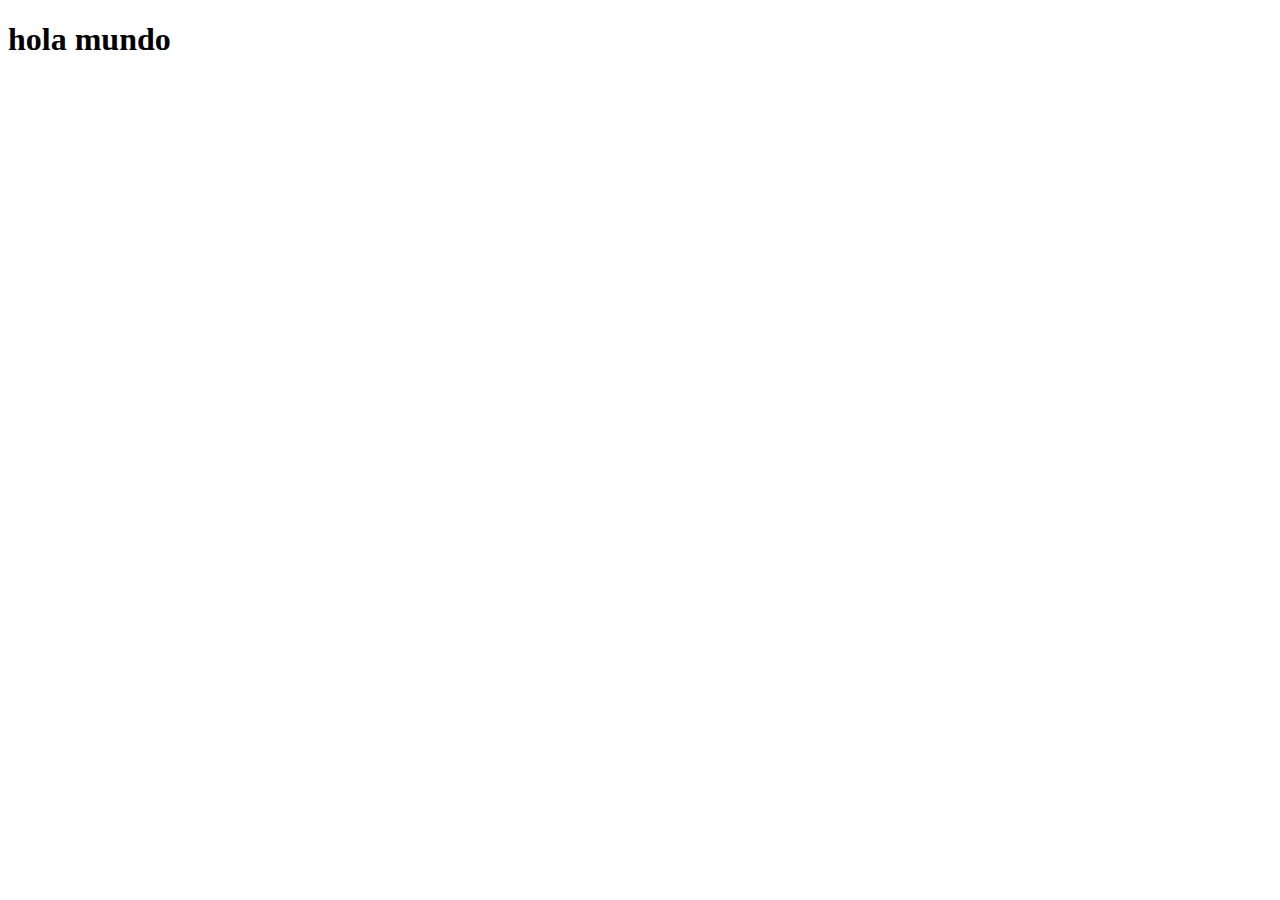
==== index.html @ 8e2de0e3 "SE AGREGA EL PROYECTO" ====
<!DOCTYPE html>
<html lang="es">
<head>
    <meta charset="UTF-8">
    <meta name="viewport" content="width=device-width, initial-scale=1.0">
    <title>Document</title>
</head>
<body>
    <h1>hola mundo</h1>
</body>
</html>
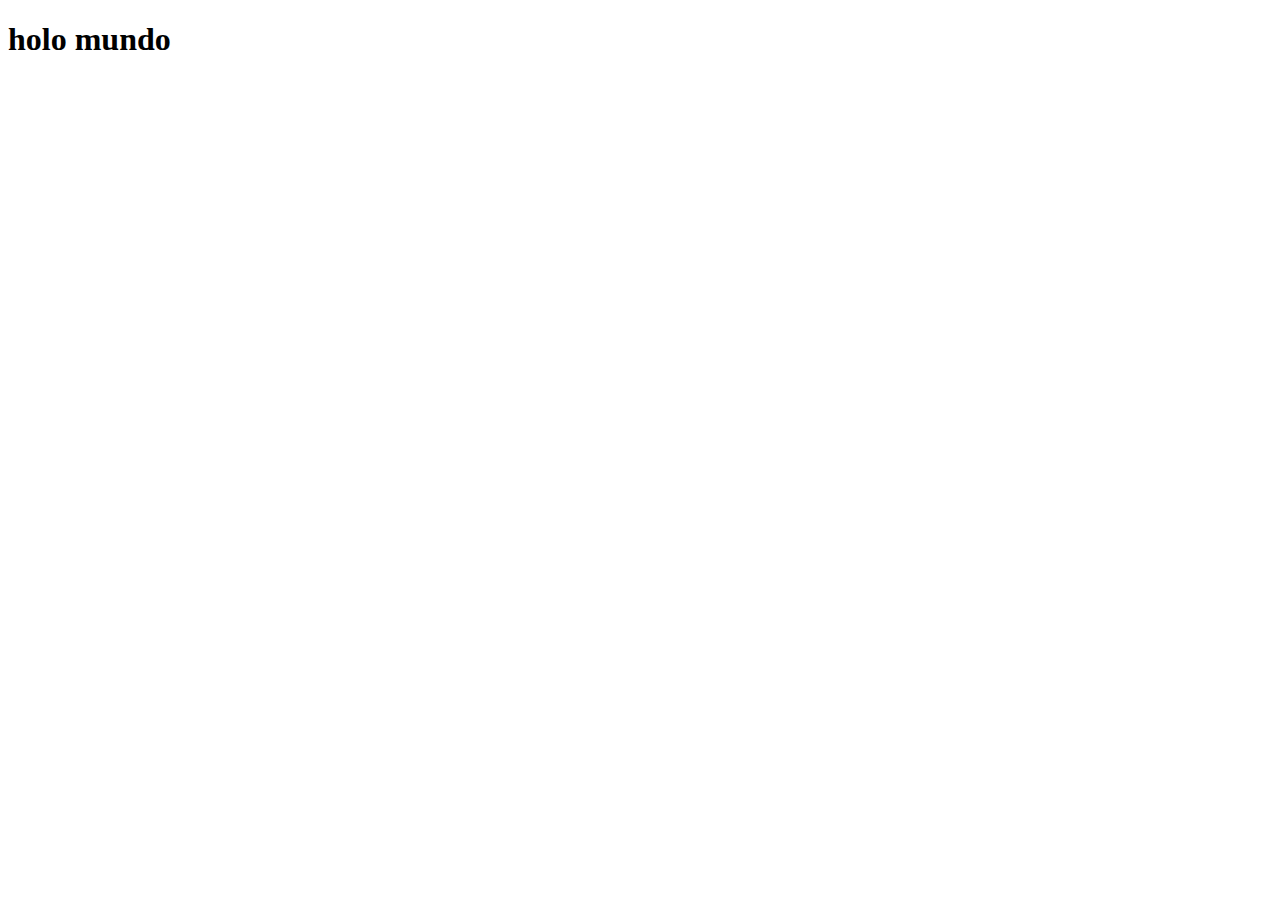
==== commit 4829546e: "cambio de prueba" ====
--- a/index.html
+++ b/index.html
@@ -6,6 +6,6 @@
     <title>Document</title>
 </head>
 <body>
-    <h1>hola mundo</h1>
+    <h1>holo mundo</h1>
 </body>
 </html>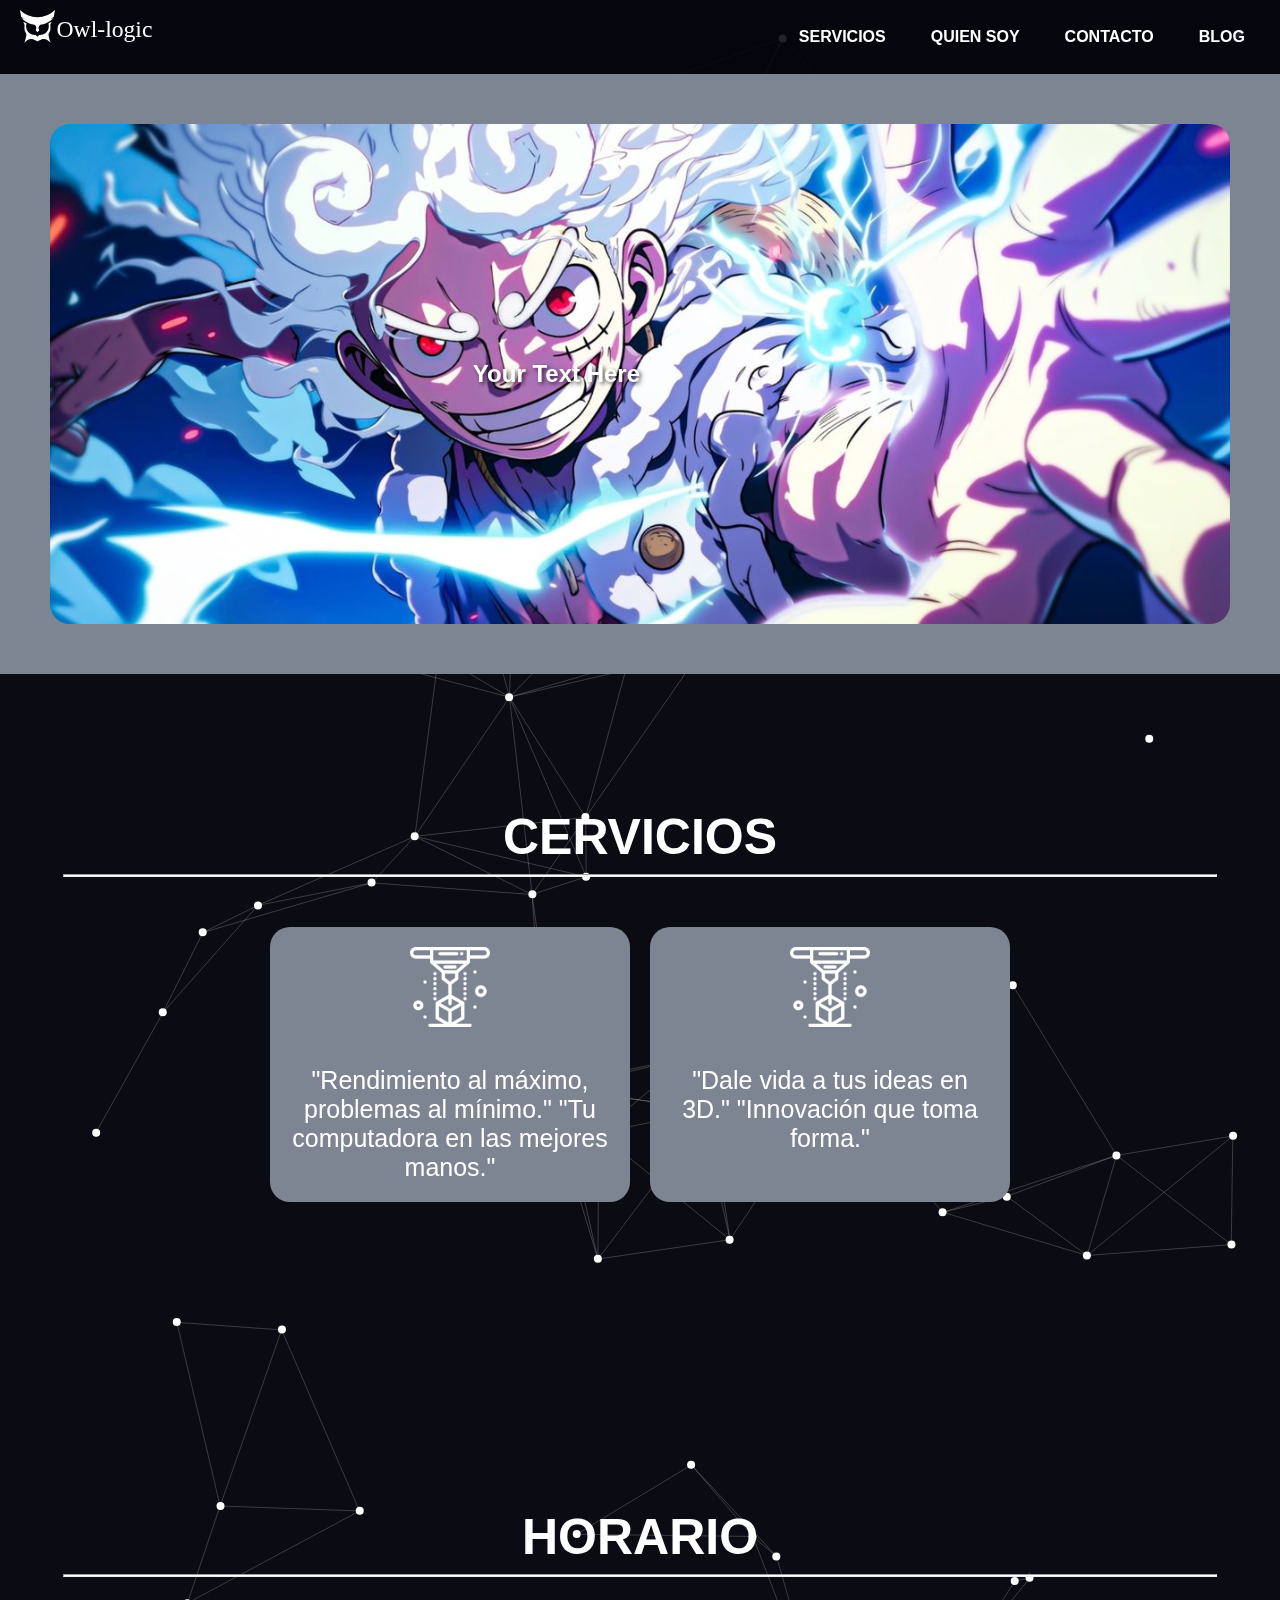
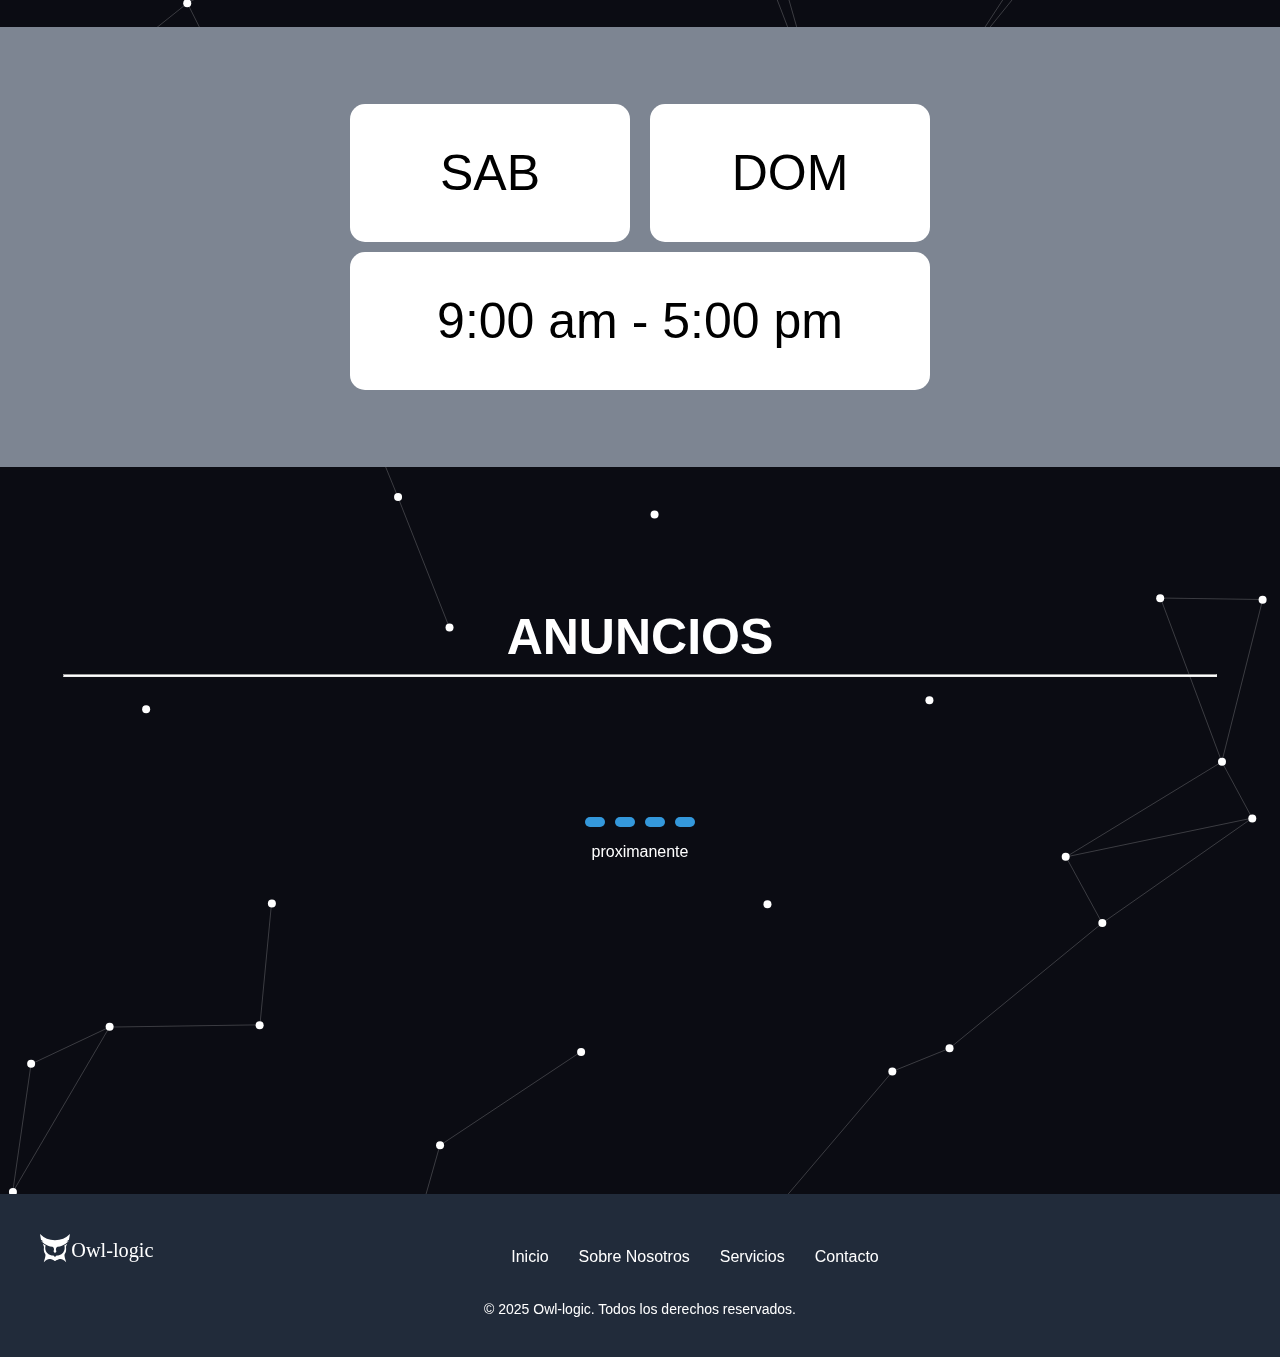
==== commit 8bc2fe55: "estructura y efecto de puntos" ====
--- a/index.html
+++ b/index.html
@@ -1,11 +1,137 @@
 <!DOCTYPE html>
 <html lang="es">
+
 <head>
     <meta charset="UTF-8">
     <meta name="viewport" content="width=device-width, initial-scale=1.0">
-    <title>Document</title>
+    <title>Documento</title>
+
+    <link rel="stylesheet" href="./styles.css">
+
+    <!--efectos de puntos---->
+
+
+    <link rel="icon" href="./img/logo/download.ico">
 </head>
+
 <body>
-    <h1>holo mundo</h1>
+    <!--efectos de puntos-->
+
+    <canvas id="canvas"></canvas>
+    <script src="bola.js"></script>
+    <script src="scrit.js"></script>
+
+    <!----------------------------------MENU----------------------------------------------------->
+    <header class="header">
+        <a href="#">
+            <div class="logo">
+                <img src="./img/logo/logo web owl-logic negro.svg" alt="Logo">
+            </div>
+        </a>
+
+        <nav class="nav">
+            <a href="#servicios">SERVICIOS</a>
+            <a href="#">QUIEN SOY</a>
+            <a href="#contacto">CONTACTO</a>
+            <a href="#contacto">BLOG</a>
+        </nav>
+    </header>
+    <!----------------------------------BANNER----------------------------------------------------->
+
+    <section class="banner">
+
+        <div class="banner-content">
+            <img src="./img/baner/˚⭑· ͟͟͞͞➳ ᴬⁱ ᴬʳᵗ.jpg" alt="">
+            <p>Your Text Here</p>
+        </div>
+    </section>
+    <!----------------------------------CERVICIOS----------------------------------------------------->
+    <div class="container">
+        <h1 class="sub_titulo">CERVICIOS</h1>
+        <hr>
+        <div class="contenedor_cervicos">
+
+            <div class="contenedor_card">
+                <img src="./img/elementos/t.webp" alt="Service Icon" class="icon">
+
+                <p>
+                    "Rendimiento al máximo, problemas al mínimo."
+                    "Tu computadora en las mejores manos."
+                </p>
+            </div>
+
+            <div class="contenedor_card">
+                <img src="./img/elementos/t.webp" alt="Service Icon" class="icon">
+                <p>
+                    "Dale vida a tus ideas en 3D." "Innovación que toma forma."
+                </p>
+            </div>
+
+        </div>
+
+    </div>
+    <!----------------------------------HORARIO----------------------------------------------------->
+    <div class="container">
+        <h1 class="sub_titulo">HORARIO</h1>
+        <hr>
+
+        <div class="contenedor_horario">
+
+            <div class="contenedor_dias">
+
+                <div class="days-box">
+                    <span>SAB</span>
+                </div>
+
+                <div class="days-box">
+                    <span>DOM</span>
+                </div>
+
+            </div>
+
+            <div class="contenedor_hora">
+                <span>9:00 am - 5:00 pm</span>
+            </div>
+        </div>
+    </div>
+
+    <!----------------------------------ANUNCIOS----------------------------------------------------->
+    <div class="container">
+        <h1 class="sub_titulo">ANUNCIOS</h1>
+        <hr>
+        <div class="loading-wave">
+            <div class="loading-bar"></div>
+            <div class="loading-bar"></div>
+            <div class="loading-bar"></div>
+            <div class="loading-bar"></div>
+        </div>
+        <p>proximanente</p>
+    </div>
+
+    <!----------------------------------PIE DE PAGINA----------------------------------------------------->
+    <footer class="footer">
+        <div class="footer-content">
+            <div class="footer-logo">
+                <img src="./img/logo/logo web owl-logic negro.svg" alt="Logo" class="footer-logo-img">
+            </div>
+            <div class="footer-links">
+                <a href="#">Inicio</a>
+                <a href="#">Sobre Nosotros</a>
+                <a href="#">Servicios</a>
+                <a href="#">Contacto</a>
+            </div>
+            <div class="footer-social">
+                <a href="#" class="social-icon"><i class="fab fa-facebook-f"></i></a>
+                <a href="#" class="social-icon"><i class="fab fa-twitter"></i></a>
+                <a href="#" class="social-icon"><i class="fab fa-instagram"></i></a>
+            </div>
+        </div>
+
+        <div class="footer-bottom">
+            <p>&copy; 2025 Owl-logic. Todos los derechos reservados.</p>
+        </div>
+    </footer>
+
 </body>
+
 </html>--- a/styles.css
+++ b/styles.css
@@ -0,0 +1,310 @@
+body {
+    margin: 0;
+    padding: 0;
+    font-family: Arial, sans-serif;
+    background-color: rgb(11, 12, 19);
+}
+
+
+
+hr {
+    /*    <-------   linea divisora*/
+    height: 1px;
+    /* Define el grosor de la línea */
+    background-color: #ffffff;
+    /* Cambia el color de la línea, puedes personalizarlo */
+    width: 90%;
+    /* Asegura que ocupe el 100% del ancho */
+    margin-bottom: 50px;
+}
+
+/*-----------efectos de puntos-----------------*/
+
+/* Canvas de fondo */
+canvas {
+    position: absolute;
+    top: 0;
+    left: 0;
+    width: 100%;
+    height: auto;
+    z-index: -1; /* Ajusta según necesites */
+}
+
+
+/*-----------MENU-----------------*/
+.header {
+    display: flex;
+    justify-content: space-between;
+    align-items: center;
+    background-color: #05040ee1;
+    padding: 10px 20px;
+    color: #ffffff;
+}
+
+.logo img {
+    height: 50px;
+}
+
+.nav {
+    display: flex;
+    gap: 15px;
+}
+
+.nav a {
+    text-decoration: none;
+    color: #ffffff;
+    font-weight: bold;
+    padding: 8px 15px;
+    border-radius: 5px;
+}
+
+/*-----------BANNER-----------------*/
+.banner {
+    padding: 50px;
+    height: 500px;
+    /* Ajusta la altura según sea necesario */
+    position: center;
+    /* Necesario para posicionar el texto */
+    overflow: hidden;
+    /* Asegura que el contenido no desborde */
+    background-color: #7d8592;
+}
+
+.banner-content {
+    position: relative;
+    width: 100%;
+    height: 100%;
+}
+
+.banner-content img {
+    width: 100%;
+    height: 100%;
+    object-fit: cover;
+    border-radius: 20px;
+    /* Aplica esquinas redondeadas a la imagen */
+}
+
+/*texto del baner*/
+.banner-content p {
+    position: absolute;
+    top: 50%;
+    left: 50%;
+    transform: translate(-100%, -50%);
+    /* Centra el texto */
+    color: white;
+    /* Cambia el color del texto para que sea visible */
+    font-size: 24px;
+    /* Ajusta el tamaño de la fuente */
+    font-weight: bold;
+    /* Hace que el texto sea más destacado */
+    text-shadow: 2px 2px 4px rgba(0, 0, 0, 0.7);
+    /* Agrega sombra para mejor visibilidad */
+    margin: 0;
+    /* Elimina márgenes del texto */
+    z-index: 1;
+    /* Asegura que el texto esté por encima de la imagen */
+}
+
+/*-----------CERVICIOS-----------------*/
+
+.container {
+    /* <----   contenedor general*/
+    display: flex;
+    text-align: center;
+    color: #ffffff;
+    margin-top: 100px;
+    margin-bottom: 20px;
+    width: 100%;
+    height: 600px;
+    flex-direction: column
+}
+
+.sub_titulo {
+    font-size: 50px;
+    font-weight: bold;
+    margin-bottom: 0px;
+}
+
+.contenedor_cervicos {
+    display: flex;
+    justify-content: center;
+
+    gap: 20px;
+}
+
+.contenedor_card {
+    background-color: #7d8592;
+    color: #ffffff;
+    width: 25%;
+    padding: 20px;
+    border-radius: 20px;
+    text-align: center;
+}
+
+.contenedor_card p { /*  <------  *texto de la carta*/
+    font-size: 25px;
+    margin-bottom: 0px;
+    
+}
+
+.icon {
+    width: 100%;
+    max-width: 80px;
+    margin-bottom: 10px;
+}
+
+/*-------------HORARIO---------------*/
+
+.contenedor_horario {
+    background-color: #7d8592;
+    padding: 70px;
+    display: flex;
+    flex-direction: column;
+    align-items: center;
+    gap: 10px;
+    height: 50%;
+    justify-content: center
+}
+
+.contenedor_horario span {
+    font-size: 50px;
+    flex: 1;
+    text-align: center;
+}
+
+.days-box {
+    display: flex;
+    justify-content: center;
+    align-items: center;
+    background-color: #ffffff;
+    color: #000000;
+    padding: 40px 40px;
+    /* Ajusta el espacio interno */
+    border-radius: 15px;
+    font-size: 16px;
+    min-width: 200px;
+    /* Establece un ancho mínimo opcional */
+}
+
+.contenedor_dias {
+    display: flex;
+    gap: 20px;
+}
+
+.contenedor_hora {
+    background-color: #ffffff;
+    color: #000000;
+    padding: 40px 40px;
+    /* Ajusta el espacio interno */
+    border-radius: 15px;
+    min-width: 500px;
+    /* Establece un ancho mínimo opcional */
+}
+
+/*-------------ANUNCIOS---------------*/
+/* From Uiverse.io by mrpumps31232 */
+.loading-wave {
+    height: 100px;
+    display: flex;
+    justify-content: center;
+    align-items: flex-end;
+}
+
+.loading-bar {
+    width: 20px;
+    height: 10px;
+    margin: 0 5px;
+    background-color: #3498db;
+    border-radius: 5px;
+    animation: loading-wave-animation 1s ease-in-out infinite;
+}
+
+.loading-bar:nth-child(2) {
+    animation-delay: 0.2s;
+}
+
+.loading-bar:nth-child(3) {
+    animation-delay: 0.3s;
+}
+
+.loading-bar:nth-child(4) {
+    animation-delay: 0.4s;
+}
+
+@keyframes loading-wave-animation {
+    0% {
+        height: 10px;
+    }
+
+    50% {
+        height: 50px;
+    }
+
+    100% {
+        height: 10px;
+    }
+}
+
+/*----------------------PIE DE PAGINA-----------------------*/
+/* Estilo general del pie de página */
+.footer {
+    background-color: #212b3a;
+    color: #fff;
+    padding: 40px 0;
+    font-family: 'Arial', sans-serif;
+    text-align: center;
+}
+
+.footer-content {
+    display: flex;
+    justify-content: space-between;
+    align-items: center;
+    max-width: 1200px;
+    margin: 0 auto;
+    padding: 0 20px;
+}
+
+.footer-logo img {
+    min-width: 150px;
+}
+
+.footer-links {
+    display: flex;
+    gap: 30px;
+}
+
+.footer-links a {
+    color: #fff;
+    text-decoration: none;
+    font-size: 16px;
+    transition: color 0.3s ease;
+}
+
+.footer-links a:hover {
+    color: #171924;
+}
+
+.footer-social {
+    display: flex;
+    gap: 20px;
+}
+
+.social-icon {
+    color: #fff;
+    font-size: 20px;
+    transition: color 0.3s ease;
+}
+
+.social-icon:hover {
+    color: #f39c12;
+}
+
+/* Estilo para la parte inferior del pie de página */
+.footer-bottom {
+    margin-top: 20px;
+    font-size: 14px;
+}
+
+.footer-bottom p {
+    margin: 0;
+}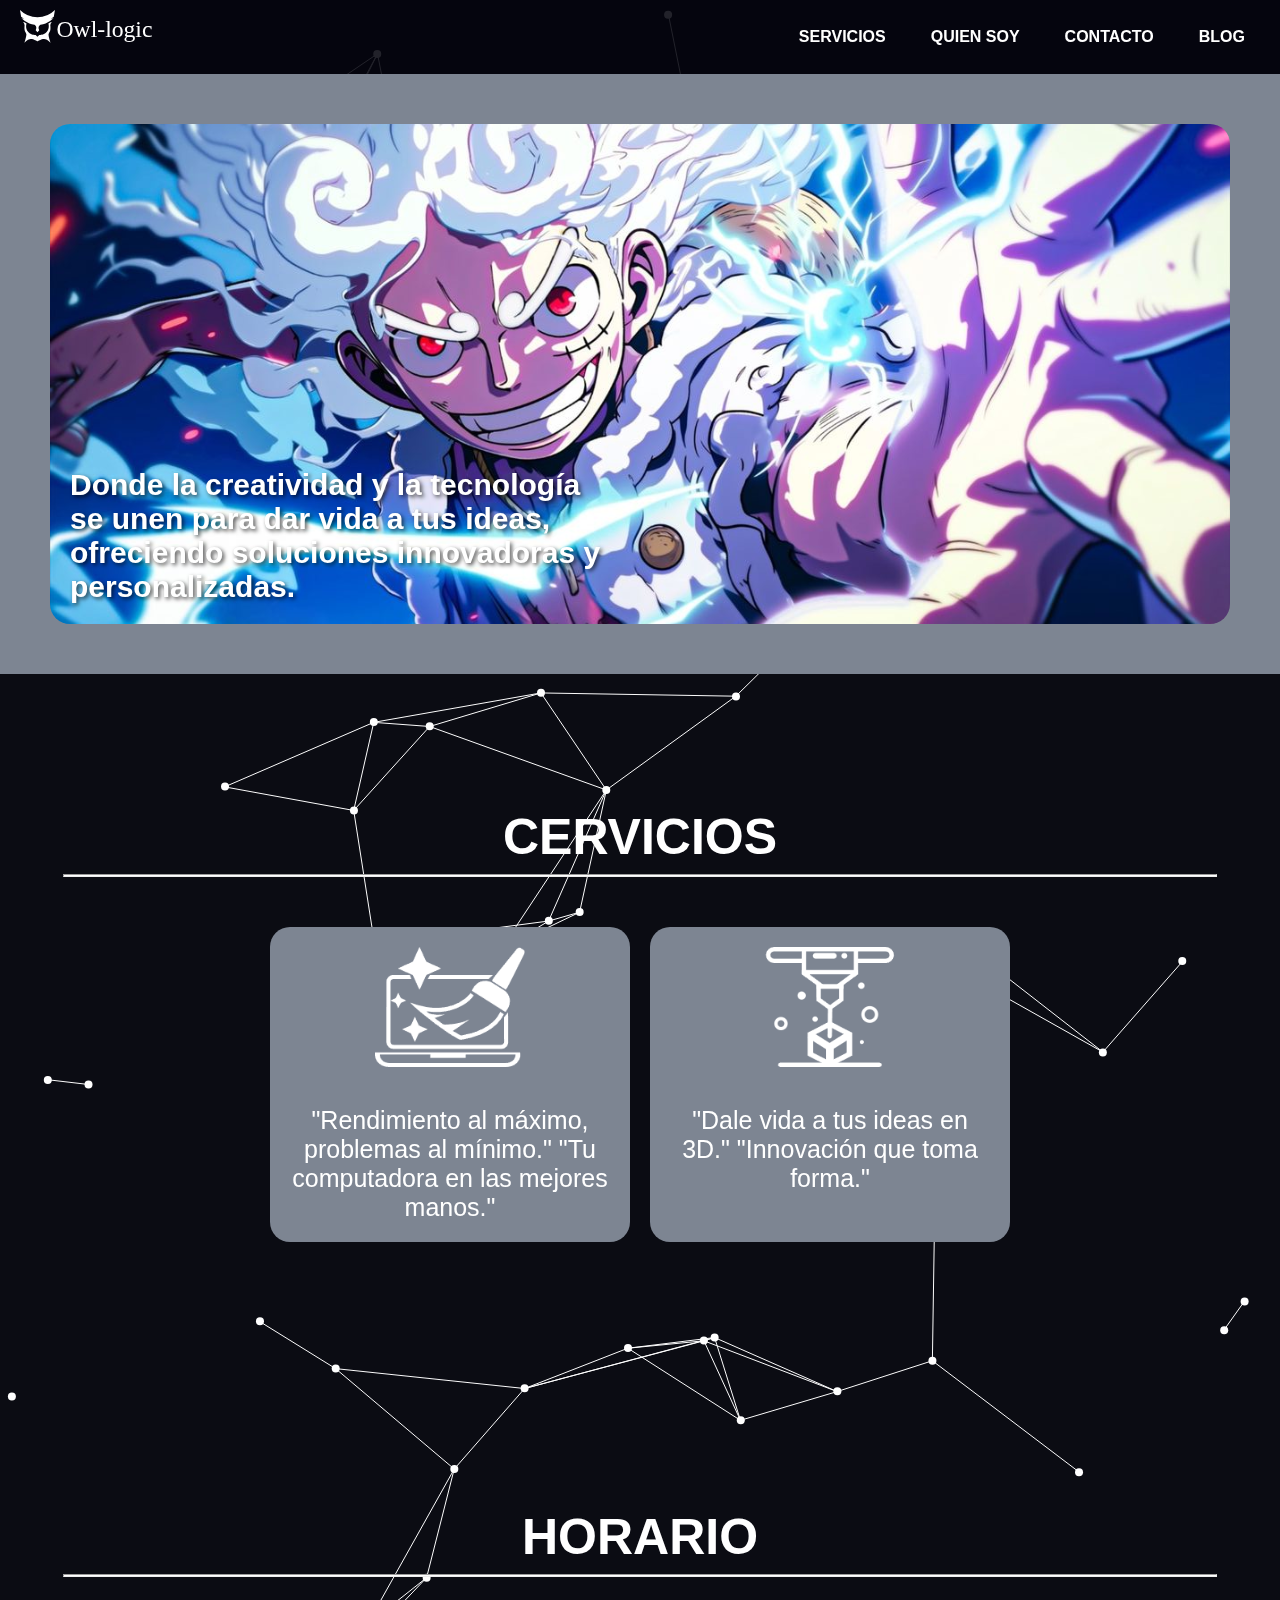
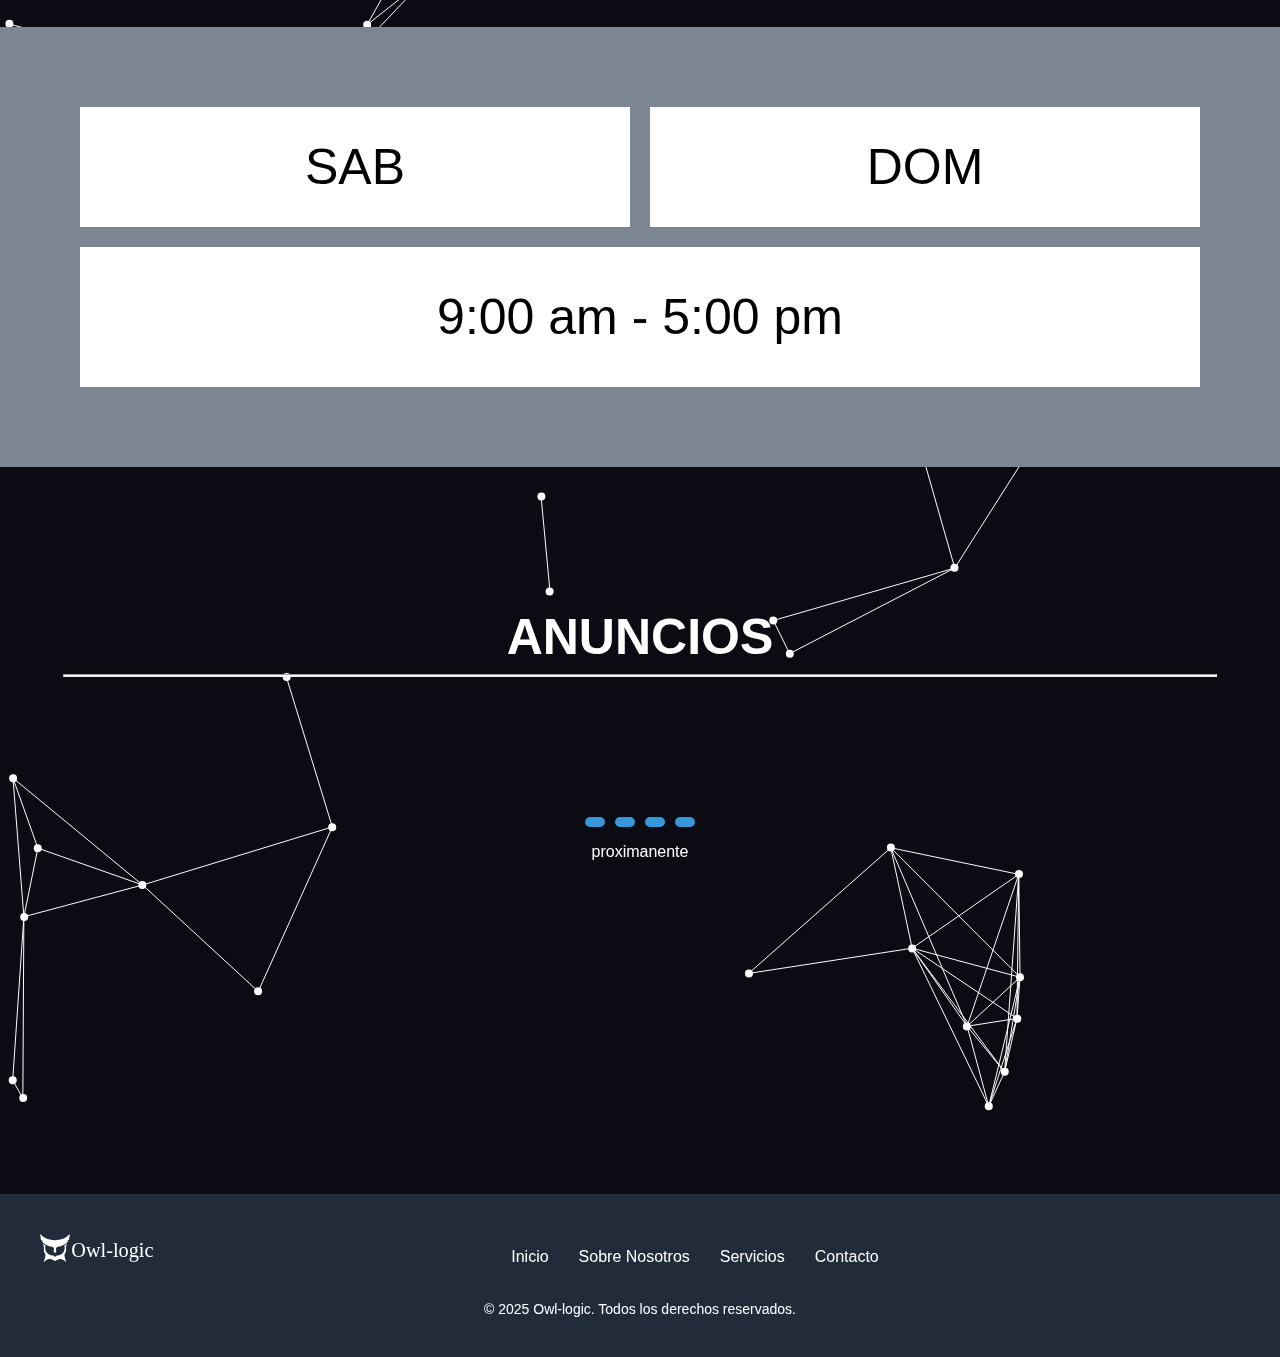
==== commit 0f161ba1: "se agrego responsive y se ajusto detalles" ====
--- a/index.html
+++ b/index.html
@@ -5,10 +5,10 @@
     <meta charset="UTF-8">
     <meta name="viewport" content="width=device-width, initial-scale=1.0">
     <title>Documento</title>
-
-    <link rel="stylesheet" href="./styles.css">
-
-    <!--efectos de puntos---->
+    <!------------------efectos------------------>
+    <link rel="stylesheet" href="./css/styles.css">
+    <link rel="stylesheet" href="./css/responsive.css">
+    
 
 
     <link rel="icon" href="./img/logo/download.ico">
@@ -18,8 +18,8 @@
     <!--efectos de puntos-->
 
     <canvas id="canvas"></canvas>
-    <script src="bola.js"></script>
-    <script src="scrit.js"></script>
+    <script src="./js/bola.js"></script>
+    <script src="./js/scrit.js"></script>
 
     <!----------------------------------MENU----------------------------------------------------->
     <header class="header">
@@ -28,21 +28,34 @@
                 <img src="./img/logo/logo web owl-logic negro.svg" alt="Logo">
             </div>
         </a>
-
+    
+        <!-- Checkbox oculto para controlar el menú -->
+        <input type="checkbox" id="menu-toggle" class="menu-toggle">
+        
+        <!-- Icono del menú hamburguesa -->
+        <label for="menu-toggle" class="menu-icon">
+            <span></span>
+            <span></span>
+            <span></span>
+        </label>
+    
+        <!-- Menú de navegación -->
         <nav class="nav">
             <a href="#servicios">SERVICIOS</a>
             <a href="#">QUIEN SOY</a>
             <a href="#contacto">CONTACTO</a>
-            <a href="#contacto">BLOG</a>
+            <a href="#blog">BLOG</a>
         </nav>
     </header>
+    
+    
     <!----------------------------------BANNER----------------------------------------------------->
 
     <section class="banner">
 
         <div class="banner-content">
             <img src="./img/baner/˚⭑· ͟͟͞͞➳ ᴬⁱ ᴬʳᵗ.jpg" alt="">
-            <p>Your Text Here</p>
+            <p>Donde la creatividad y la tecnología se unen para dar vida a tus ideas, ofreciendo soluciones innovadoras y personalizadas.</p>
         </div>
     </section>
     <!----------------------------------CERVICIOS----------------------------------------------------->
@@ -52,7 +65,7 @@
         <div class="contenedor_cervicos">
 
             <div class="contenedor_card">
-                <img src="./img/elementos/t.webp" alt="Service Icon" class="icon">
+                <img src="./img/elementos/mantenimieto de pc.webp" alt="Service Icon" class="icon">
 
                 <p>
                     "Rendimiento al máximo, problemas al mínimo."
@@ -61,7 +74,7 @@
             </div>
 
             <div class="contenedor_card">
-                <img src="./img/elementos/t.webp" alt="Service Icon" class="icon">
+                <img src="./img/elementos/imprecion 3d.webp" alt="Service Icon" class="icon">
                 <p>
                     "Dale vida a tus ideas en 3D." "Innovación que toma forma."
                 </p>
@@ -89,9 +102,10 @@
 
             </div>
 
-            <div class="contenedor_hora">
+            <div class="days-box">
                 <span>9:00 am - 5:00 pm</span>
             </div>
+
         </div>
     </div>
 
--- a/css/styles.css
+++ b/css/styles.css
@@ -0,0 +1,324 @@
+body {
+    margin: 0;
+    padding: 0;
+    font-family: Arial, sans-serif;
+    background-color: rgb(11, 12, 19);
+}
+
+
+
+hr {
+    /*    <-------   linea divisora*/
+    height: 1px;
+    /* Define el grosor de la línea */
+    background-color: #ffffff;
+    /* Cambia el color de la línea, puedes personalizarlo */
+    width: 90%;
+    /* Asegura que ocupe el 100% del ancho */
+    margin-bottom: 50px;
+}
+
+/*-----------efectos de puntos-----------------*/
+
+/* Canvas de fondo */
+canvas {
+    position: absolute;
+    top: 0;
+    left: 0;
+    width: 100%;
+    height: auto;
+    z-index: -1;
+    /* Ajusta según necesites */
+}
+
+
+/*-----------MENU-----------------*/
+.header {
+    display: flex;
+    justify-content: space-between;
+    align-items: center;
+    background-color: #05040ee1;
+    padding: 10px 20px;
+    color: #ffffff;
+    position: relative;
+}
+
+.logo img {
+    height: 50px;
+}
+
+/* Estilos del menú */
+.nav {
+    display: flex;
+    gap: 15px;
+}
+
+.nav a {
+    text-decoration: none;
+    color: #ffffff;
+    font-weight: bold;
+    padding: 8px 15px;
+    border-radius: 5px;
+}
+
+/* Ocultar el menú en pantallas pequeñas */
+.menu-toggle {
+    display: none;
+}
+
+.menu-icon {
+    display: none;
+    flex-direction: column;
+    gap: 5px;
+    cursor: pointer;
+}
+
+.menu-icon span {
+    width: 30px;
+    height: 3px;
+    background-color: #ffffff;
+    transition: transform 0.3s ease, opacity 0.3s ease;
+}
+
+/*-----------BANNER-----------------*/
+.banner {
+    padding: 50px;
+    height: 500px;
+    overflow: hidden;
+    background-color: #7d8592;
+    display: flex;
+    justify-content: center;
+    align-items: center;
+}
+
+.banner-content {
+    position: relative;
+    width: 100%;
+    height: 100%;
+}
+
+.banner-content img {
+    width: 100%;
+    height: 100%;
+    object-fit: cover;
+    border-radius: 20px;
+}
+
+.banner-content p {
+    position: absolute;
+    bottom: 20px;
+    /* Posiciona el texto en la parte inferior */
+    left: 20px;
+    /* Posiciona el texto a la izquierda */
+    max-width: 45%;
+    /* Limita el ancho del texto */
+    color: white;
+    font-size: 30px;
+    /*tamaño de letra*/
+    font-weight: bold;
+    text-shadow: 2px 2px 4px rgba(0, 0, 0, 0.7);
+    margin: 0;
+    z-index: 1;
+    white-space: normal;
+    /* Permite que el texto se ajuste dentro del contenedor */
+}
+
+/*-----------CERVICIOS-----------------*/
+
+.container {
+    /* <----   contenedor general*/
+    display: flex;
+    text-align: center;
+    color: #ffffff;
+    margin-top: 100px;
+    margin-bottom: 20px;
+    width: 100%;
+    height: 600px;
+    flex-direction: column
+}
+
+.sub_titulo {
+    font-size: 50px;
+    font-weight: bold;
+    margin-bottom: 0px;
+}
+
+.contenedor_cervicos {
+    display: flex;
+    justify-content: center;
+
+    gap: 20px;
+}
+
+.contenedor_card {
+    background-color: #7d8592;
+    color: #ffffff;
+    width: 25%;
+    padding: 20px;
+    border-radius: 20px;
+    text-align: center;
+}
+
+.contenedor_card p {
+    /*  <------  *texto de la carta*/
+    font-size: 25px;
+    margin-bottom: 0px;
+
+}
+
+.icon {
+    width: 100%;
+    max-width: 150px;
+    margin-bottom: 10px;
+}
+
+/*-------------HORARIO---------------*/
+
+
+
+.contenedor_horario {
+    background-color: #7d8592;
+    padding: 70px;
+    display: flex;
+    flex-direction: column;
+    align-items: stretch;
+    /* Asegura que los elementos hijos se estiren */
+    height: 50%;
+    justify-content: center;
+}
+
+.contenedor_horario span {
+    font-size: 50px;
+    flex: 1;
+    text-align: center;
+}
+
+.contenedor_dias {
+    display: flex;
+    flex: 1;
+    /* Asegura que las cajas ocupen el mismo espacio */
+}
+
+.days-box {
+    flex: 1;
+    background-color: #ffffff;
+    color: #000000;
+    margin: 10px;
+    /* Espacio entre las celdas */
+    border-radius: 0px;
+    /*radio del contenedor*/
+    display: flex;
+    justify-content: center;
+    align-items: center;
+    font-size: 24px;
+}
+
+/*-------------ANUNCIOS---------------*/
+/* From Uiverse.io by mrpumps31232 */
+.loading-wave {
+    height: 100px;
+    display: flex;
+    justify-content: center;
+    align-items: flex-end;
+}
+
+.loading-bar {
+    width: 20px;
+    height: 10px;
+    margin: 0 5px;
+    background-color: #3498db;
+    border-radius: 5px;
+    animation: loading-wave-animation 1s ease-in-out infinite;
+}
+
+.loading-bar:nth-child(2) {
+    animation-delay: 0.2s;
+}
+
+.loading-bar:nth-child(3) {
+    animation-delay: 0.3s;
+}
+
+.loading-bar:nth-child(4) {
+    animation-delay: 0.4s;
+}
+
+@keyframes loading-wave-animation {
+    0% {
+        height: 10px;
+    }
+
+    50% {
+        height: 50px;
+    }
+
+    100% {
+        height: 10px;
+    }
+}
+
+/*----------------------PIE DE PAGINA-----------------------*/
+/* Estilo general del pie de página */
+.footer {
+    background-color: #212b3a;
+    color: #fff;
+    padding: 40px 0;
+    font-family: 'Arial', sans-serif;
+    text-align: center;
+}
+
+.footer-content {
+    display: flex;
+    justify-content: space-between;
+    align-items: center;
+    max-width: 1200px;
+    margin: 0 auto;
+    padding: 0 20px;
+}
+
+.footer-logo img {
+    min-width: 150px;
+}
+
+.footer-links {
+    display: flex;
+    gap: 30px;
+}
+
+.footer-links a {
+    color: #fff;
+    text-decoration: none;
+    font-size: 16px;
+    transition: color 0.3s ease;
+}
+
+.footer-links a:hover {
+    color: #171924;
+}
+
+.footer-social {
+    display: flex;
+    gap: 20px;
+}
+
+.social-icon {
+    color: #fff;
+    font-size: 20px;
+    transition: color 0.3s ease;
+}
+
+.social-icon:hover {
+    color: #f39c12;
+}
+
+/* Estilo para la parte inferior del pie de página */
+.footer-bottom {
+    margin-top: 20px;
+    font-size: 14px;
+}
+
+.footer-bottom p {
+    margin: 0;
+}
+
+
--- a/css/responsive.css
+++ b/css/responsive.css
@@ -0,0 +1,144 @@
+/* ----------------------RESPONSIVE----------------------- */
+
+@media (max-width: 1024px) {
+    .banner-content p {
+        font-size: 24px;
+        max-width: 70%;
+    }
+
+    .contenedor_card {
+        width: 45%;
+    }
+
+    .footer-links {
+        gap: 10px;
+    }
+}
+/*--------------tamaño de telefono---------------*/
+@media (max-width: 768px) {
+
+
+    /*-----------MENU-----------------*/
+    /* Ocultar el menú principal */
+    .nav {
+        display: none;
+        flex-direction: column;
+        gap: 10px;
+        position: absolute;
+        top: 70px;
+        right: 20px;
+        background-color: #05040ee1;
+        padding: 10px;
+        border-radius: 5px;
+        width: 200px;
+    }
+
+    /* Mostrar el menú al activar el checkbox */
+    .menu-toggle:checked ~ .nav {
+        display: flex;
+        z-index: 1;
+    }
+
+    /* Mostrar el icono del menú hamburguesa */
+    .menu-icon {
+        display: flex;
+    }
+
+    /* Animación del icono */
+    .menu-toggle:checked + .menu-icon span:nth-child(1) {
+        transform: rotate(45deg) translate(5px, 5px);
+    }
+
+    .menu-toggle:checked + .menu-icon span:nth-child(2) {
+        opacity: 0;
+    }
+
+    .menu-toggle:checked + .menu-icon span:nth-child(3) {
+        transform: rotate(-45deg) translate(5px, -5px);
+    }
+
+    /*-----------BANNER-----------------*/
+    .banner-content p {
+        font-size: 20px;
+        max-width: 90%;
+    }
+
+    .banner  {
+        display: flex;
+        flex-direction: column;
+        flex-direction: row
+    }
+
+    .banner-content p {
+        font-size: 20px;
+        max-width: 90%;
+    }
+
+    .nav {
+        flex-wrap: wrap;
+        gap: 10px;
+    }
+
+    /*-----------CERVICIOS-----------------*/
+    .contenedor_cervicos{
+        display: flex;
+        align-items: center;
+        flex-direction: column
+        
+    }
+    .contenedor_card {
+        width: 80%;
+        
+    }
+    
+
+    /*-----------HORAIO-----------------*/
+    .days-box {
+        margin: 5px;
+    }
+    .contenedor_horario span {
+        font-size: 100px;
+        padding: 25px;
+        flex: 1;
+        text-align: center;
+    }
+
+    .contenedor_horario {
+        padding: 30px;
+        padding-top: 70px;
+        padding-bottom: 70px;
+    }
+
+
+    /*otros*/
+    .container {
+        display: flex; /* Asegura que los hijos se alineen */
+        margin: 0;
+        height: auto;
+        padding-top: 100px; /* Margen interno del contenedor */
+    }
+}
+
+@media (max-width: 480px) {
+    .banner {
+        height: 300px;
+        padding: 20px;
+    }
+
+    .banner-content p {
+        font-size: 16px;
+    }
+
+    .sub_titulo {
+        font-size: 30px;
+    }
+
+    .contenedor_horario span {
+        font-size: 20px;
+    }
+
+    .footer-content {
+        flex-direction: column;
+        text-align: center;
+    }
+}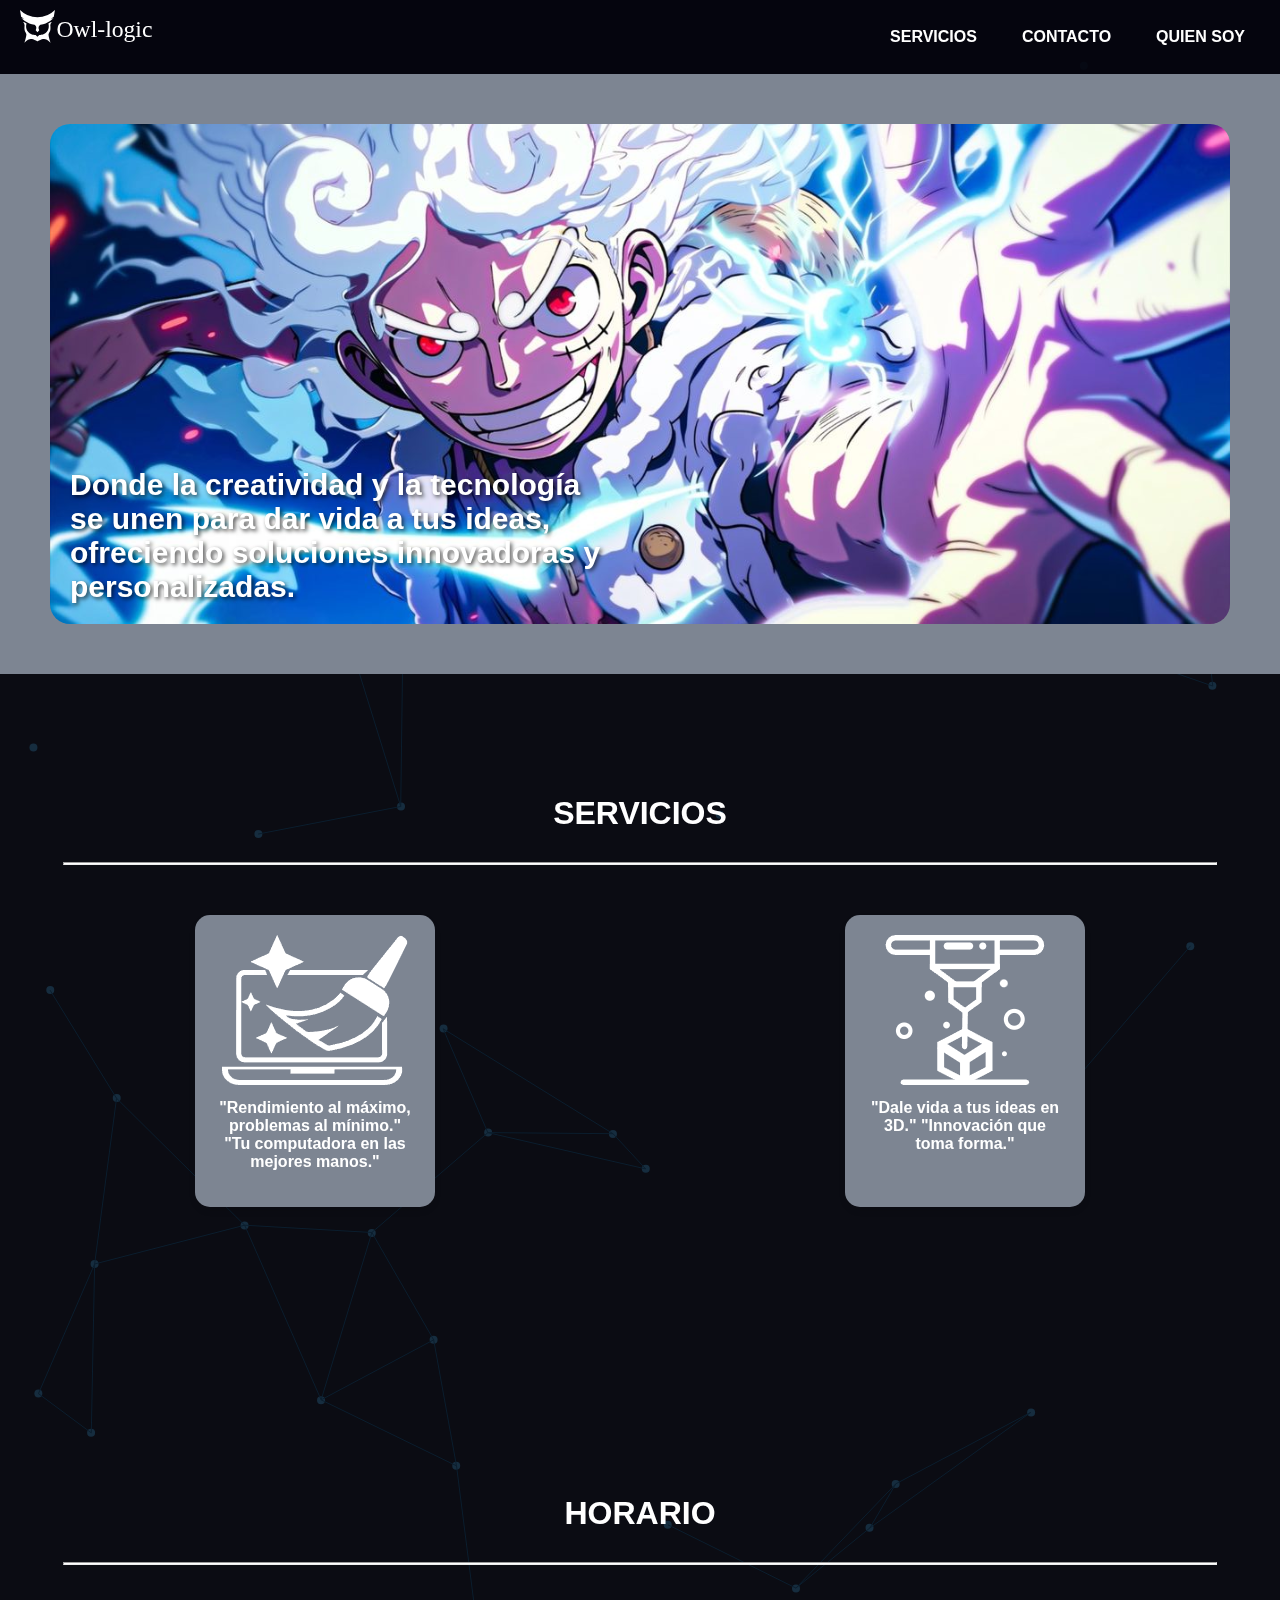
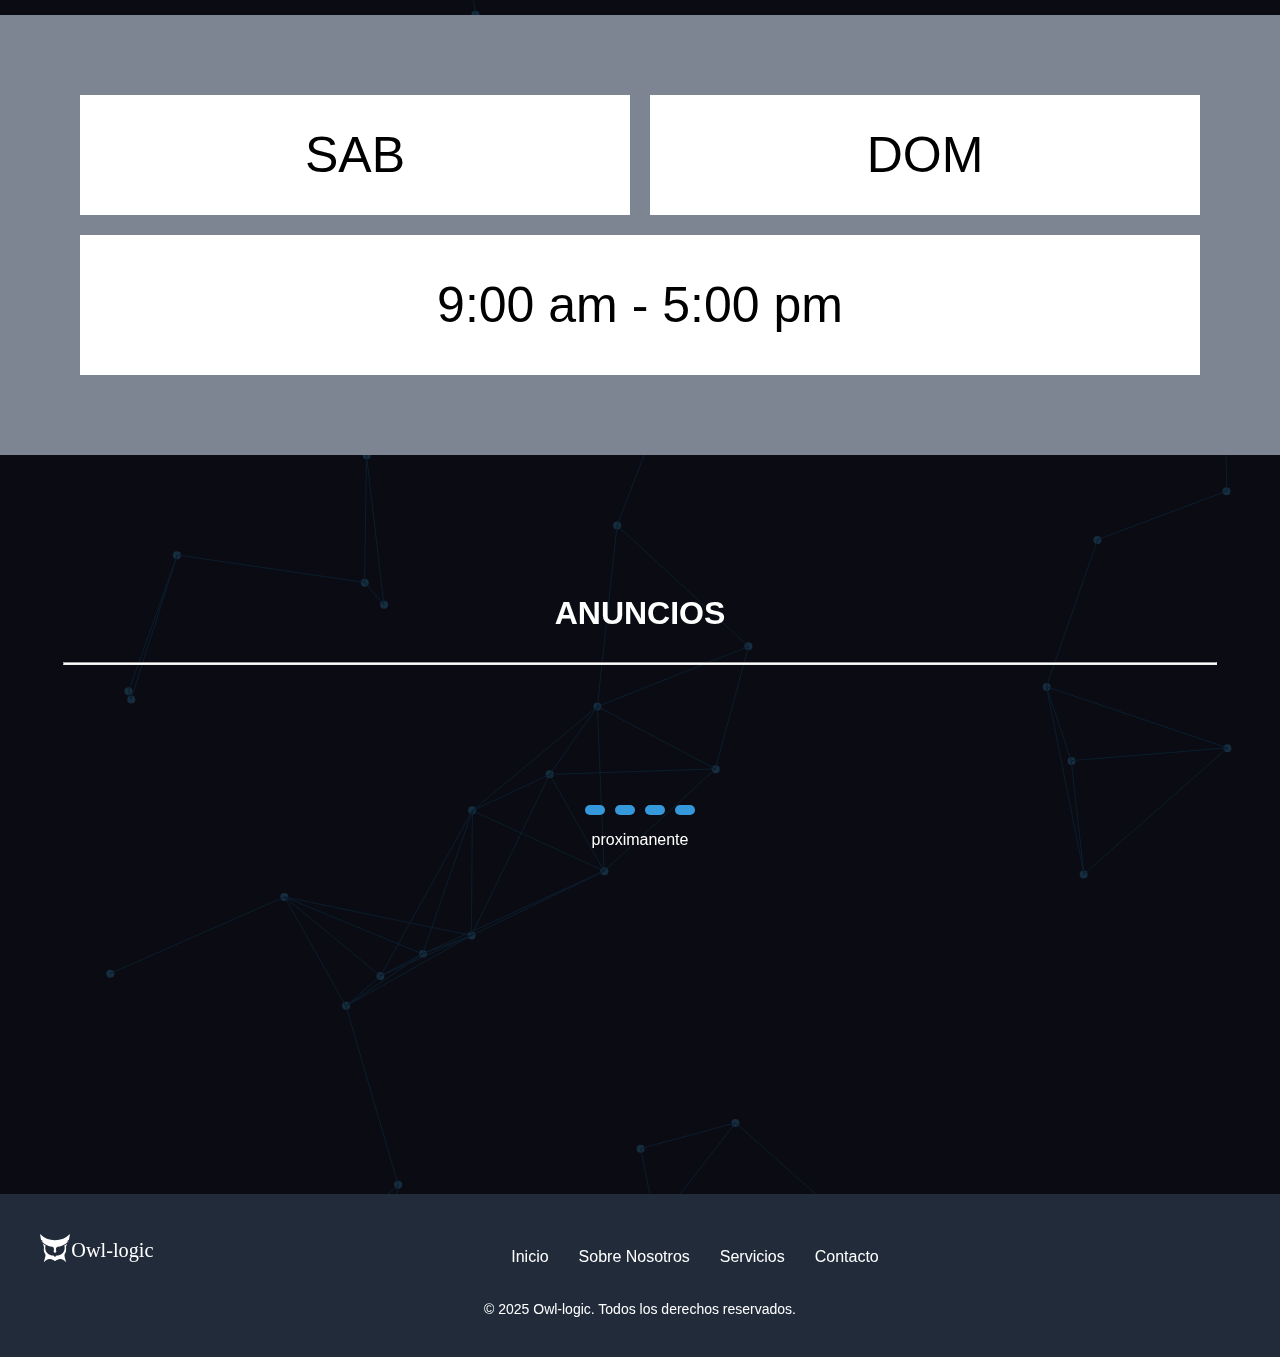
==== commit d2d1aa87: "progreso de enlace" ====
--- a/index.html
+++ b/index.html
@@ -23,7 +23,7 @@
 
     <!----------------------------------MENU----------------------------------------------------->
     <header class="header">
-        <a href="#">
+        <a href="https://sprightly-gnome-29770b.netlify.app">
             <div class="logo">
                 <img src="./img/logo/logo web owl-logic negro.svg" alt="Logo">
             </div>
@@ -41,10 +41,9 @@
     
         <!-- Menú de navegación -->
         <nav class="nav">
-            <a href="#servicios">SERVICIOS</a>
+            <a href="#servicios" >SERVICIOS</a>
+            <a href="#contacto">CONTACTO</a>
             <a href="#">QUIEN SOY</a>
-            <a href="#contacto">CONTACTO</a>
-            <a href="#blog">BLOG</a>
         </nav>
     </header>
     
@@ -59,35 +58,35 @@
         </div>
     </section>
     <!----------------------------------CERVICIOS----------------------------------------------------->
-    <div class="container">
-        <h1 class="sub_titulo">CERVICIOS</h1>
+    <div class="container" id="servicios" >
+        <h1 class="sub_titulo">SERVICIOS</h1>
         <hr>
-        <div class="contenedor_cervicos">
+        <div class="gallery">
+            <a href="./mantenimiento_pc.html" class="card">
 
-            <div class="contenedor_card">
-                <img src="./img/elementos/mantenimieto de pc.webp" alt="Service Icon" class="icon">
-
-                <p>
-                    "Rendimiento al máximo, problemas al mínimo."
-                    "Tu computadora en las mejores manos."
-                </p>
-            </div>
-
-            <div class="contenedor_card">
+                <img src="./img/elementos/mantenimieto de pc.webp" alt="Modelo 3D 1">
+                <p>"Rendimiento al máximo, problemas al mínimo."
+                    "Tu computadora en las mejores manos."</p>
+            </a>
+            <a href="./imprecion_3d.html" class="card">
                 <img src="./img/elementos/imprecion 3d.webp" alt="Service Icon" class="icon">
                 <p>
                     "Dale vida a tus ideas en 3D." "Innovación que toma forma."
                 </p>
-            </div>
+            </a>
+            
 
+            
         </div>
+        
+       
 
     </div>
     <!----------------------------------HORARIO----------------------------------------------------->
     <div class="container">
         <h1 class="sub_titulo">HORARIO</h1>
         <hr>
-
+        
         <div class="contenedor_horario">
 
             <div class="contenedor_dias">
--- a/css/styles.css
+++ b/css/styles.css
@@ -1,3 +1,6 @@
+html {
+    scroll-behavior: smooth;
+}
 body {
     margin: 0;
     padding: 0;
@@ -41,7 +44,9 @@
     padding: 10px 20px;
     color: #ffffff;
     position: relative;
-}
+
+}
+
 
 .logo img {
     height: 50px;
@@ -137,39 +142,44 @@
     flex-direction: column
 }
 
-.sub_titulo {
-    font-size: 50px;
+
+
+
+.gallery {
+    display: flex;
+    gap: 20px;
+    flex-wrap: wrap;
+    
+    justify-content: space-around
+}
+
+.card {
+    text-decoration: none; /* Elimina el subrayado del enlace */
+    color: inherit; /* Hereda el color del texto del contenedor padre */
+    display: block; /* Hace que todo el área sea clickeable */
+
+    background: #7d8592;
+    border-radius: 15px;
+    box-shadow: 0 4px 6px rgba(0, 0, 0, 0.1);
+    padding: 20px;
+    text-align: center;
+    width: 200px;
+    transition: transform 0.3s ease-in-out;
+}
+
+.card:hover {
+    transform: scale(1.05);
+}
+
+.card img {
+    max-width: 100%;
+    border-radius: 10px;
+}
+
+.card p {
+    margin-top: 10px;
+    font-size: 16px;
     font-weight: bold;
-    margin-bottom: 0px;
-}
-
-.contenedor_cervicos {
-    display: flex;
-    justify-content: center;
-
-    gap: 20px;
-}
-
-.contenedor_card {
-    background-color: #7d8592;
-    color: #ffffff;
-    width: 25%;
-    padding: 20px;
-    border-radius: 20px;
-    text-align: center;
-}
-
-.contenedor_card p {
-    /*  <------  *texto de la carta*/
-    font-size: 25px;
-    margin-bottom: 0px;
-
-}
-
-.icon {
-    width: 100%;
-    max-width: 150px;
-    margin-bottom: 10px;
 }
 
 /*-------------HORARIO---------------*/
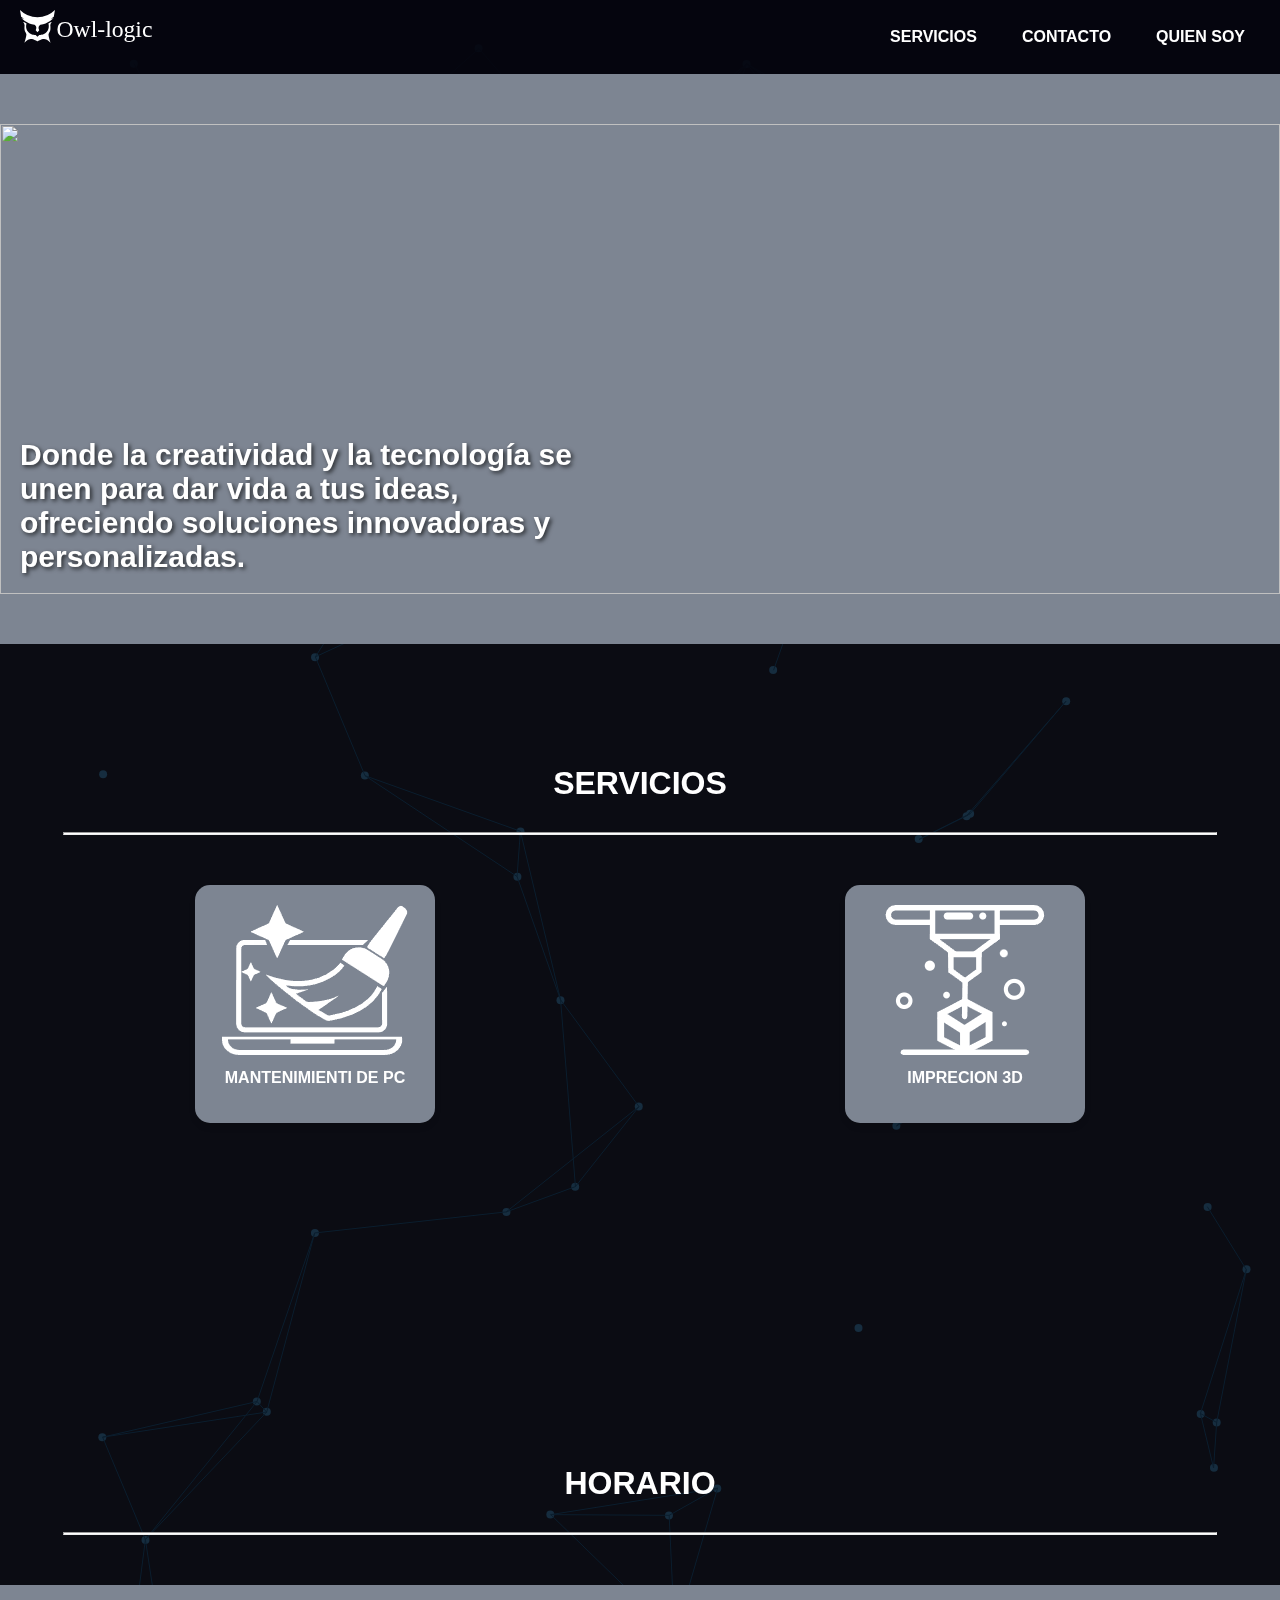
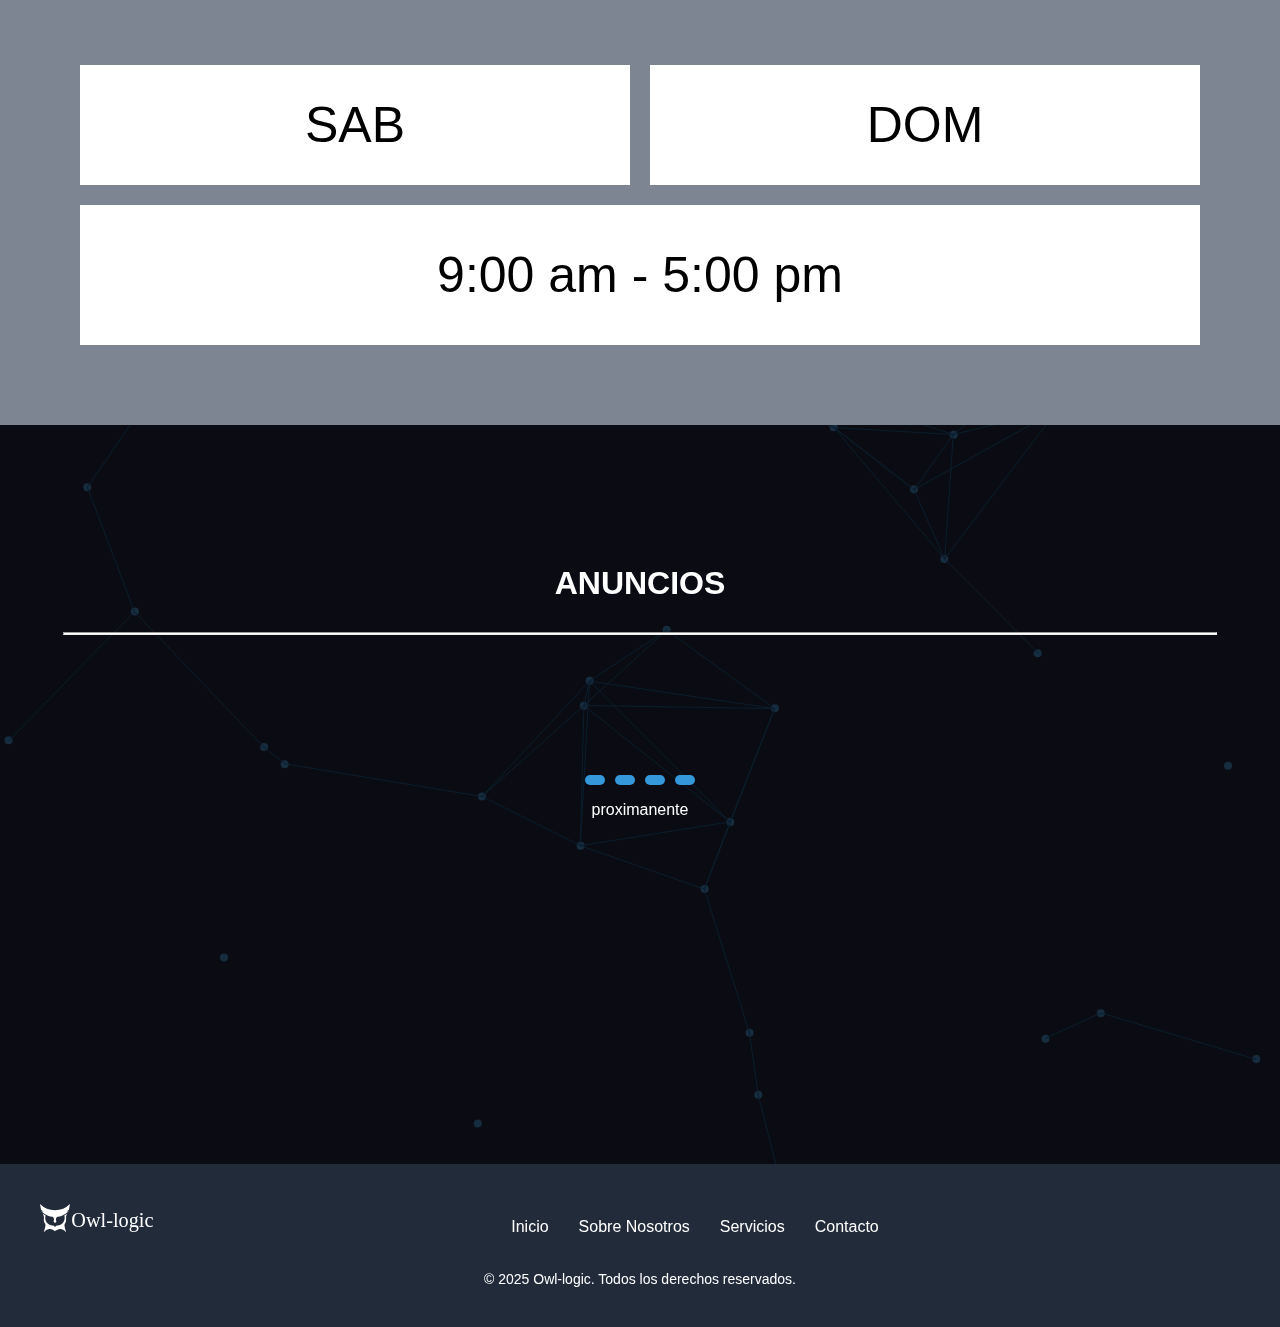
==== commit cda02a61: "paso 1" ====
--- a/index.html
+++ b/index.html
@@ -53,25 +53,28 @@
     <section class="banner">
 
         <div class="banner-content">
-            <img src="./img/baner/˚⭑· ͟͟͞͞➳ ᴬⁱ ᴬʳᵗ.jpg" alt="">
+            <img src="./img/baner/city.gif" alt="">
             <p>Donde la creatividad y la tecnología se unen para dar vida a tus ideas, ofreciendo soluciones innovadoras y personalizadas.</p>
         </div>
     </section>
     <!----------------------------------CERVICIOS----------------------------------------------------->
     <div class="container" id="servicios" >
+
+        
         <h1 class="sub_titulo">SERVICIOS</h1>
         <hr>
         <div class="gallery">
             <a href="./mantenimiento_pc.html" class="card">
 
                 <img src="./img/elementos/mantenimieto de pc.webp" alt="Modelo 3D 1">
-                <p>"Rendimiento al máximo, problemas al mínimo."
-                    "Tu computadora en las mejores manos."</p>
+                <p>
+                    MANTENIMIENTI DE PC
+                </p>
             </a>
             <a href="./imprecion_3d.html" class="card">
                 <img src="./img/elementos/imprecion 3d.webp" alt="Service Icon" class="icon">
                 <p>
-                    "Dale vida a tus ideas en 3D." "Innovación que toma forma."
+                    IMPRECION 3D
                 </p>
             </a>
             
--- a/css/styles.css
+++ b/css/styles.css
@@ -87,8 +87,9 @@
 
 /*-----------BANNER-----------------*/
 .banner {
-    padding: 50px;
-    height: 500px;
+    padding-top: 50px;
+    padding-bottom: 50px;
+    height: 470px;
     overflow: hidden;
     background-color: #7d8592;
     display: flex;
@@ -106,7 +107,7 @@
     width: 100%;
     height: 100%;
     object-fit: cover;
-    border-radius: 20px;
+    border-radius: 0px; /*redondes de banner*/
 }
 
 .banner-content p {
--- a/css/responsive.css
+++ b/css/responsive.css
@@ -64,6 +64,7 @@
     }
 
     .banner  {
+        
         display: flex;
         flex-direction: column;
         flex-direction: row
@@ -117,12 +118,18 @@
         height: auto;
         padding-top: 100px; /* Margen interno del contenedor */
     }
+    .banner {
+        height: 300px;
+        padding-top: 20px;
+        padding-bottom: 20px;
+    }
 }
 
 @media (max-width: 480px) {
     .banner {
         height: 300px;
-        padding: 20px;
+        padding-top: 20px;
+        padding-bottom: 20px;
     }
 
     .banner-content p {
